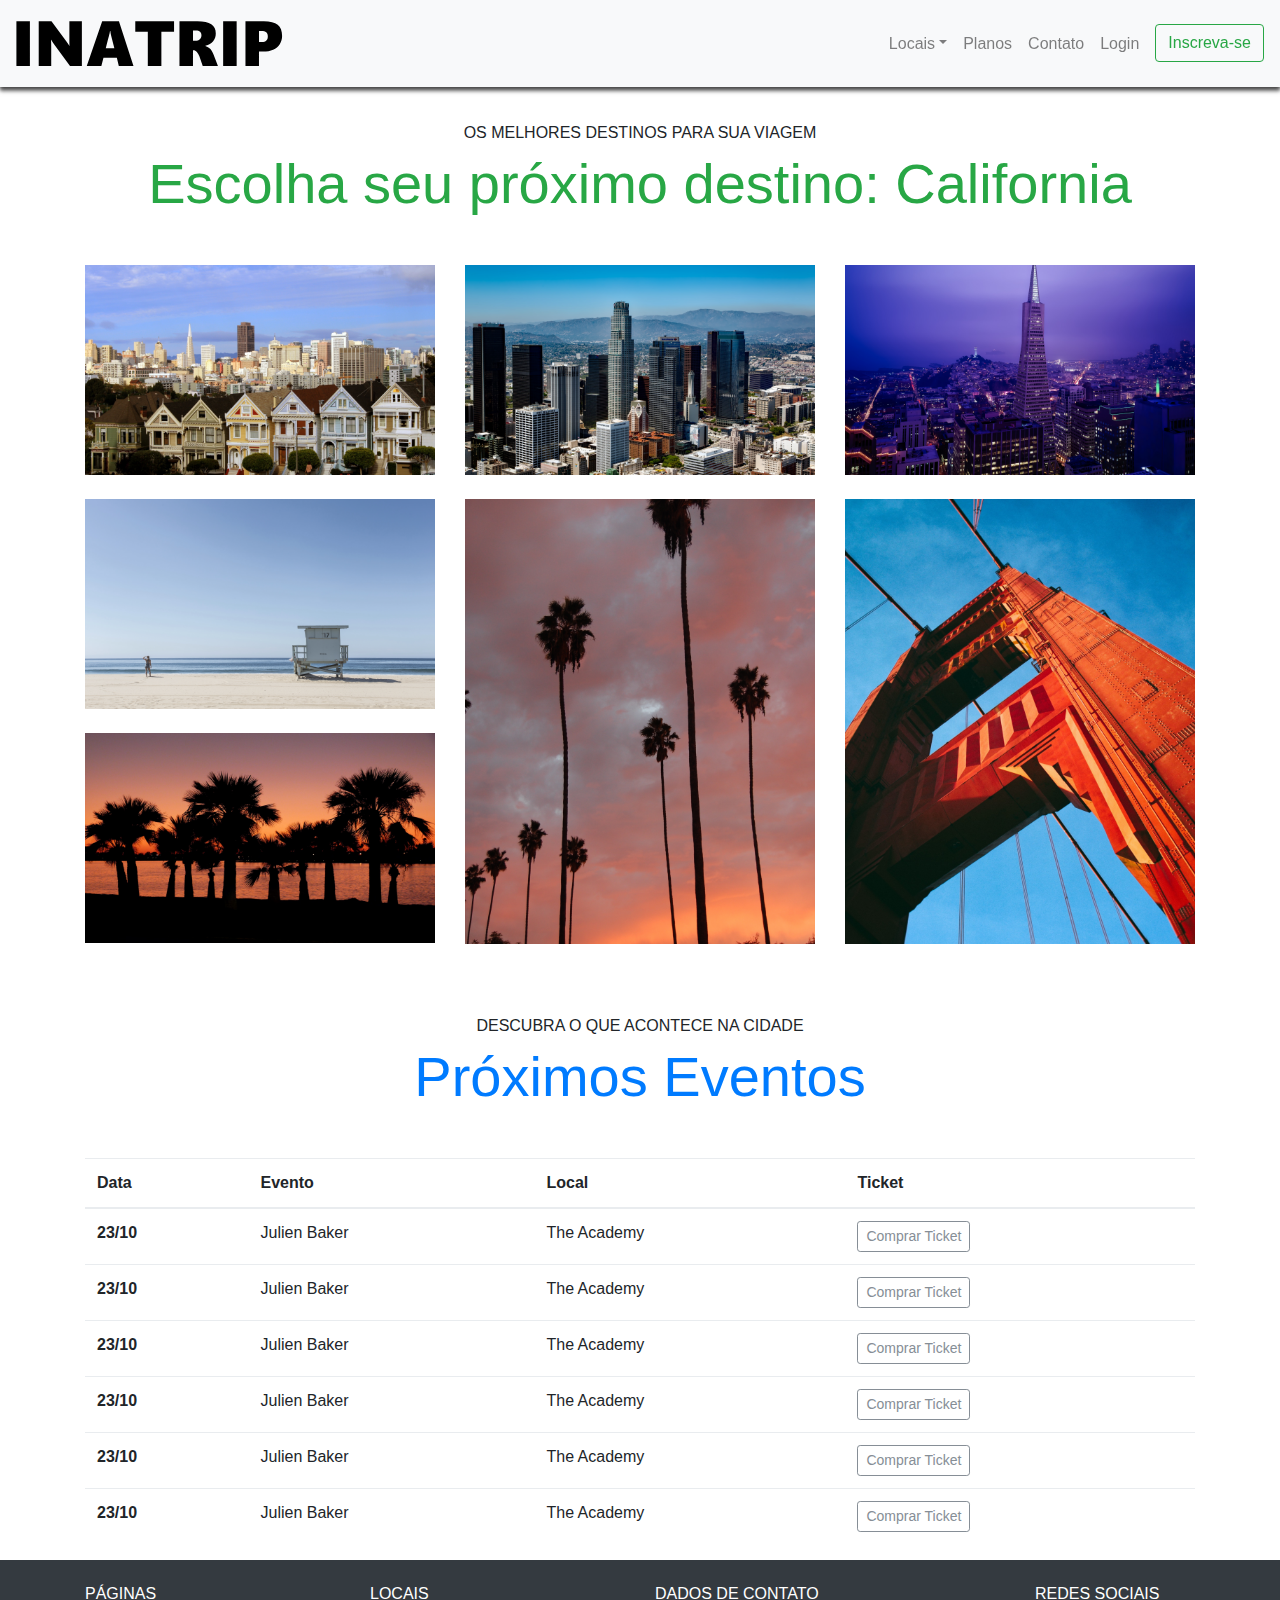
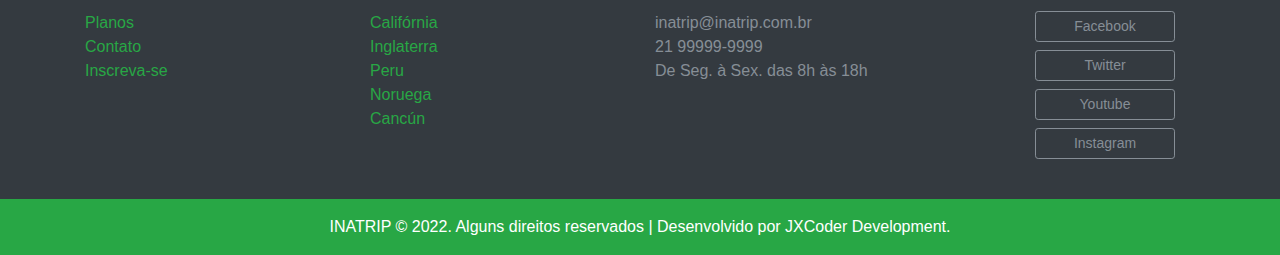
==== california.html @ 81ffda5f "california" ====
<!DOCTYPE html>
<html>

<head>
   <title>INATRIP - Califórnia</title>

   <meta charset="utf-8">
   <meta name="viewport" content="width=device-width, initial-scale=1, shrink-to-fit=no">
   <meta name="author" content="Luiz Alberto">


   <link rel="stylesheet" href="css/bootstrap.css">
   <link rel="stylesheet" href="css/style.css">

</head>

<body>

 <!-------INÍCIO MODAL ----->
 <div class="modal fade" id="modalLogin" tabindex="-1" role="dialog" aria-labelledby="modalLoginTitulo"
    aria-hidden="true">
    <div class="modal-dialog" role="document">
       <div class="modal-content">
          <div class="modal-header">
             <h5 class="modal-title" id="modalLoginTitulo">Entre na Sua Conta</h5>
             <button type="button" class="close" data-dismiss="modal" aria-label="Close">
                <span aria-hidden="true">&times;</span>
             </button>
          </div>
          <div class="modal-body">

             <form>
                <div class="form-group">
                   <label for="loginEmail">Email</label>
                   <input type="email" class="form-control" id="loginEmail">
                </div>
                <div class="form-group">
                   <label for="loginSenha">Senha</label>
                   <input type="password" class="form-control" id="loginSenha">
                </div>
                <button type="submit" class="btn btn-success">Entrar na Conta</button>
                <small class="form-text text-muted">Esqueceu a senha? <a class="text-success" href="#">Clique
                      aqui</a>.</small>
             </form>
          </div>
       </div>
    </div>
 </div>
 <!-------FIM MODAL-------->

   <!-- INÍCIO MENU -->
   <nav class="navbar navbar-expand-md navbar-light bg-light fixed-top py-3 box-shadow">
      <a href="index.html" class="navbar-brand">
         <img src="img/logo.svg" alt="Caravan">
      </a>

      <button class="navbar-toggler" type="button" data-toggle="collapse" data-target="#navbarSupportedContent"
         aria-controls="navbarSupportedContent" aria-expanded="false" aria-label="Abrir Navegação">
         <span class="navbar-toggler-icon"></span>
      </button>

      <div class="collapse navbar-collapse" id="navbarSupportedContent">
         <ul class="navbar-nav ml-auto">
            <li class="nav-item dropdown">
               <a class="nav-link dropdown-toggle" href="#" id="navbarDropdown" role="button" data-toggle="dropdown"
                  aria-haspopup="true" aria-expanded="false">Locais</a>
               <div class="dropdown-menu" aria-labelledby="navbarDropdown">
                  <a class="dropdown-item" href="california.html">Calif´rrnia</a>
                  <a class="dropdown-item" href="california.html">Inglaterra</a>
                  <a class="dropdown-item" href="local.html">Peru</a>
                  <a class="dropdown-item" href="local.html">Noruega</a>
                  <a class="dropdown-item" href="local.html">Cancun</a>
               </div>
            </li>
            <li class="nav-item">
               <a class="nav-link" href="planos.html">Planos</a>
            </li>
            <li class="nav-item">
               <a class="nav-link" href="contato.html">Contato</a>
            </li>
            <li class="nav-item">
               <a class="nav-link" href="#" data-toggle="modal" data-target="#modalLogin">Login</a>
            </li>
            <li class="nav-item">
               <a class="btn btn-outline-success ml-md-2" href="inscricao.html">Inscreva-se</a>
            </li>
         </ul>
      </div>
   </nav>

   <!-- FIM MENU  -->

   <!-- INÍCIO ALBUM -->
   <section class="container">
      <div class="text-center my-5">
         <span class="h6 d-block">OS MELHORES DESTINOS PARA SUA VIAGEM</span>
         <h1 class="display-4 text-success">Escolha seu próximo destino: California</h1>
      </div>

      <div class="row">
         <div class="col-md">
            <img class="img-fluid mb-4" src="img/local/california/cali1.png" alt="Foto 1">
            <img class="img-fluid mb-4" src="img/local/california/cali2.png" alt="Foto 2">
            <img class="img-fluid mb-4" src="img/local/california/cali3.png" alt="Foto 3">
         </div>
         <div class="col-md">
            <img class="img-fluid mb-4" src="img/local/california/cali4.png" alt="Foto 4">
            <img class="img-fluid mb-4" src="img/local/california/cali6.png" alt="Foto 5">
         </div>
         <div class="col-md">
            <img class="img-fluid mb-4" src="img/local/california/cali5.png" alt="Foto 6">
            <img class="img-fluid mb-4" src="img/local/california/cali7.png" alt="Foto 7">
         </div>
      </div>
   </section>

   <!-- -------FIM ALBUM---------->

   <!------ INÍCIO TABELA --------->
   <section class="container">
      <div class="text-center my-5">
         <span class="h6 d-block">DESCUBRA O QUE ACONTECE NA CIDADE</span>
         <h1 class="display-4 text-primary">Próximos Eventos</h1>
      </div>
      <table class="table table-hover table-responsive-md">
         <thead>
            <tr>
               <th scope="col">Data</th>
               <th scope="col">Evento</th>
               <th scope="col">Local</th>
               <th scope="col">Ticket</th>
            </tr>
         </thead>
         <tbody>
            <tr>
               <th scope="row">23/10</th>
               <td>Julien Baker</td>
               <td>The Academy</td>
               <td><a href="#" class="btn btn-outline-secondary btn-sm">Comprar Ticket</a></td>
            </tr>
            <tr>
               <th scope="row">23/10</th>
               <td>Julien Baker</td>
               <td>The Academy</td>
               <td><a href="#" class="btn btn-outline-secondary btn-sm">Comprar Ticket</a></td>
            </tr>
            <tr>
               <th scope="row">23/10</th>
               <td>Julien Baker</td>
               <td>The Academy</td>
               <td><a href="#" class="btn btn-outline-secondary btn-sm">Comprar Ticket</a></td>
            </tr>
            <tr>
               <th scope="row">23/10</th>
               <td>Julien Baker</td>
               <td>The Academy</td>
               <td><a href="#" class="btn btn-outline-secondary btn-sm">Comprar Ticket</a></td>
            </tr>
            <tr>
               <th scope="row">23/10</th>
               <td>Julien Baker</td>
               <td>The Academy</td>
               <td><a href="#" class="btn btn-outline-secondary btn-sm">Comprar Ticket</a></td>
            </tr>
            <tr>
               <th scope="row">23/10</th>
               <td>Julien Baker</td>
               <td>The Academy</td>
               <td><a href="#" class="btn btn-outline-secondary btn-sm">Comprar Ticket</a></td>
            </tr>
         </tbody>
      </table>
   </section>

   <!------------ FIM TABELA------------>

   <!-- ------------FOOTER--------------->
   <footer class="bg-dark text-white">
      <div class="container py-4 ">
         <div class="row">
            <div class="col-md-3 col-6">
               <h4 class="h6 ">PÁGINAS</h4>
               <ul class="list-unstyled">
                  <li><a class="text-success" href=" planos.html">Planos</a></li>
                  <li><a class="text-success" href="contato.html">Contato</a></li>
                  <li><a class="text-success" href="inscricao.html">Inscreva-se</a></li>
               </ul>
            </div>
            <div class="col-md-3 col-6">
               <h4 class="h6">LOCAIS</h4>
               <ul class="list-unstyled">
                  <li><a class="text-success" href="california.html">Califórnia</a></li>
                  <li><a class="text-success" href="local.html">Inglaterra</a></li>
                  <li><a class="text-success" href="local.html">Peru</a></li>
                  <li><a class="text-success" href="local.html">Noruega</a></li>
                  <li><a class="text-success" href="local.html">Cancún</a></li>
               </ul>
            </div>
            <div class="col-md-4 col-6">
               <h4 class="h6">DADOS DE CONTATO</h4>
               <ul class="list-unstyled text-secondary">
                  <li>inatrip@inatrip.com.br</li>
                  <li>21 99999-9999</li>
                  <li>De Seg. à Sex. das 8h às 18h</li>
               </ul>
            </div>
            <div class="col-md-2 col-6">
               <h4 class="h6">REDES SOCIAIS</h4>
               <ul class="list-unstyled">
                  <li><a class="btn btn-outline-secondary btn-sm btn-block mb-2" href="https://pt-br.facebook.com/"
                        style="max-width: 140px">Facebook</a></li>
                  <li><a class="btn btn-outline-secondary btn-sm btn-block mb-2" href="https://twitter.com"
                        style="max-width: 140px">Twitter</a>
                  </li>
                  <li><a class="btn btn-outline-secondary btn-sm btn-block mb-2" href="https://www.youtube.com/"
                        style="max-width: 140px">Youtube</a>
                  </li>
                  <li><a class="btn btn-outline-secondary btn-sm btn-block mb-2" href="https://www.instagram.com/"
                        style="max-width: 140px">Instagram</a>
                  </li>
               </ul>
            </div>
         </div>
      </div>

      <div class="bg-success text-center py-3">
         <p class="mb-0">INATRIP © 2022. Alguns direitos reservados | Desenvolvido por JXCoder Development.</p>
      </div>
   </footer>

   <script type="text/javascript" src="js/jquery-3.2.1.slim.min.js"></script>
   <script type="text/javascript" src="js/popper.min.js"></script>
   <script type="text/javascript" src="js/bootstrap.js"></script>
   <script type="text/javascript" src="js/app.js"></script>
   </body>

   </html>
---- css/style.css ----
body {
  padding-top: 75px;
}

.box-shadow {
  box-shadow: 0 2px 4px 0 rgba(0, 0, 0, 0.5), 0 4px 4px 0 rgba(0, 0, 0, 0.5);
}

/*imagem de fundo do blockquote*/
#home-quote {
  background: url("../img/estrada.jpg") center center;
  background-size: cover;
}

@media (max-width: 767px) {
  #home-quote .display-4 {
    font-size: 2.5rem;
  }
  body {
    padding-top: 0px;
  }
  .fixed-top {
    position: relative;
  }
}
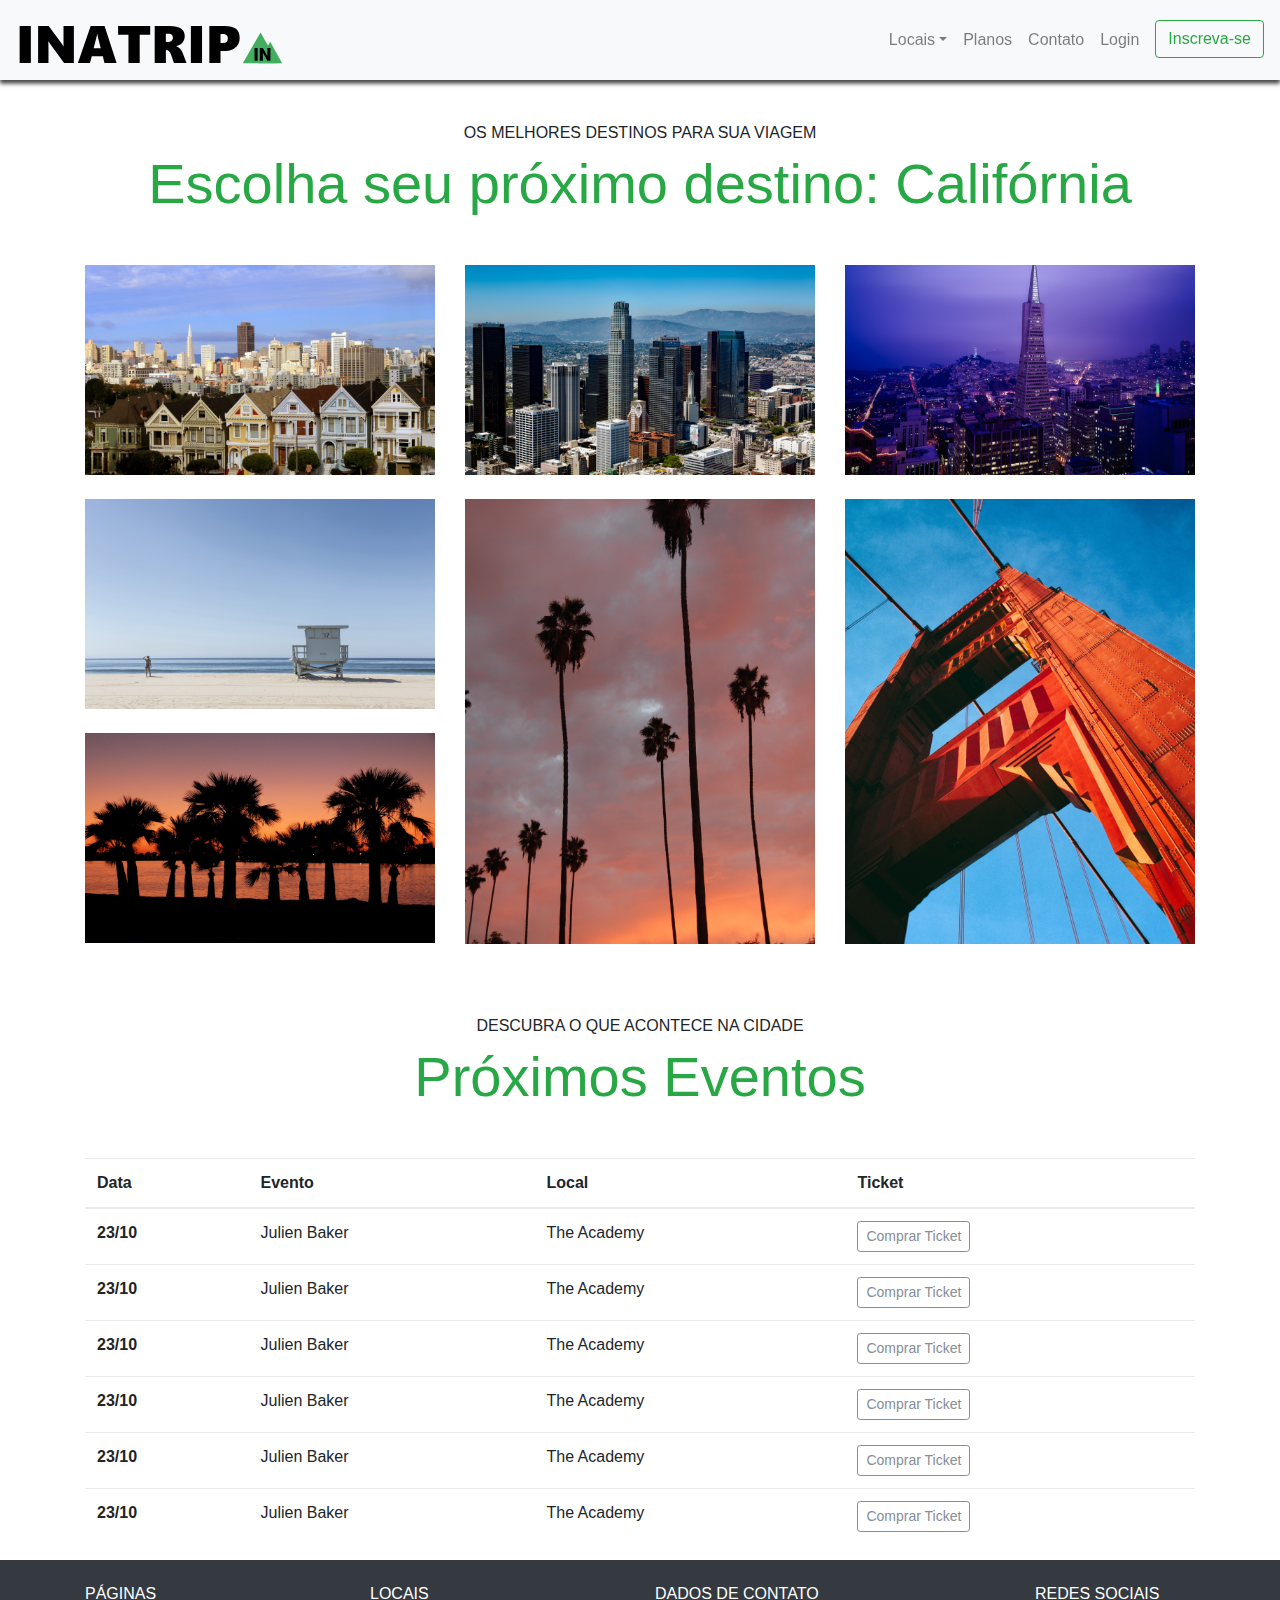
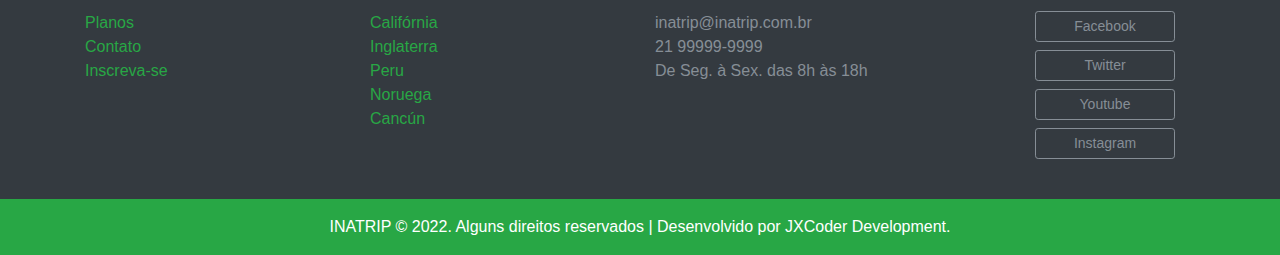
==== commit 64243d82: "fim enquanto" ====
--- a/california.html
+++ b/california.html
@@ -11,42 +11,43 @@
 
    <link rel="stylesheet" href="css/bootstrap.css">
    <link rel="stylesheet" href="css/style.css">
+   <link rel="icon" href="favicon.svg" type="motain" />
 
 </head>
 
 <body>
 
- <!-------INÍCIO MODAL ----->
- <div class="modal fade" id="modalLogin" tabindex="-1" role="dialog" aria-labelledby="modalLoginTitulo"
-    aria-hidden="true">
-    <div class="modal-dialog" role="document">
-       <div class="modal-content">
-          <div class="modal-header">
-             <h5 class="modal-title" id="modalLoginTitulo">Entre na Sua Conta</h5>
-             <button type="button" class="close" data-dismiss="modal" aria-label="Close">
-                <span aria-hidden="true">&times;</span>
-             </button>
-          </div>
-          <div class="modal-body">
-
-             <form>
-                <div class="form-group">
-                   <label for="loginEmail">Email</label>
-                   <input type="email" class="form-control" id="loginEmail">
-                </div>
-                <div class="form-group">
-                   <label for="loginSenha">Senha</label>
-                   <input type="password" class="form-control" id="loginSenha">
-                </div>
-                <button type="submit" class="btn btn-success">Entrar na Conta</button>
-                <small class="form-text text-muted">Esqueceu a senha? <a class="text-success" href="#">Clique
-                      aqui</a>.</small>
-             </form>
-          </div>
-       </div>
-    </div>
- </div>
- <!-------FIM MODAL-------->
+   <!-------INÍCIO MODAL ----->
+   <div class="modal fade" id="modalLogin" tabindex="-1" role="dialog" aria-labelledby="modalLoginTitulo"
+      aria-hidden="true">
+      <div class="modal-dialog" role="document">
+         <div class="modal-content">
+            <div class="modal-header">
+               <h5 class="modal-title" id="modalLoginTitulo">Entre na Sua Conta</h5>
+               <button type="button" class="close" data-dismiss="modal" aria-label="Close">
+                  <span aria-hidden="true">&times;</span>
+               </button>
+            </div>
+            <div class="modal-body">
+
+               <form>
+                  <div class="form-group">
+                     <label for="loginEmail">Email</label>
+                     <input type="email" class="form-control" id="loginEmail">
+                  </div>
+                  <div class="form-group">
+                     <label for="loginSenha">Senha</label>
+                     <input type="password" class="form-control" id="loginSenha">
+                  </div>
+                  <button type="submit" class="btn btn-success">Entrar na Conta</button>
+                  <small class="form-text text-muted">Esqueceu a senha? <a class="text-success" href="#">Clique
+                        aqui</a>.</small>
+               </form>
+            </div>
+         </div>
+      </div>
+   </div>
+   <!-------FIM MODAL-------->
 
    <!-- INÍCIO MENU -->
    <nav class="navbar navbar-expand-md navbar-light bg-light fixed-top py-3 box-shadow">
@@ -65,11 +66,11 @@
                <a class="nav-link dropdown-toggle" href="#" id="navbarDropdown" role="button" data-toggle="dropdown"
                   aria-haspopup="true" aria-expanded="false">Locais</a>
                <div class="dropdown-menu" aria-labelledby="navbarDropdown">
-                  <a class="dropdown-item" href="california.html">Calif´rrnia</a>
-                  <a class="dropdown-item" href="california.html">Inglaterra</a>
+                  <a class="dropdown-item" href="california.html">Califórnia</a>
+                  <a class="dropdown-item" href="Inglaterra.html">Inglaterra</a>
                   <a class="dropdown-item" href="local.html">Peru</a>
                   <a class="dropdown-item" href="local.html">Noruega</a>
-                  <a class="dropdown-item" href="local.html">Cancun</a>
+                  <a class="dropdown-item" href="local.html">Cancún</a>
                </div>
             </li>
             <li class="nav-item">
@@ -94,7 +95,7 @@
    <section class="container">
       <div class="text-center my-5">
          <span class="h6 d-block">OS MELHORES DESTINOS PARA SUA VIAGEM</span>
-         <h1 class="display-4 text-success">Escolha seu próximo destino: California</h1>
+         <h1 class="display-4 text-success">Escolha seu próximo destino: Califórnia</h1>
       </div>
 
       <div class="row">
@@ -120,7 +121,7 @@
    <section class="container">
       <div class="text-center my-5">
          <span class="h6 d-block">DESCUBRA O QUE ACONTECE NA CIDADE</span>
-         <h1 class="display-4 text-primary">Próximos Eventos</h1>
+         <h1 class="display-4 text-success">Próximos Eventos</h1>
       </div>
       <table class="table table-hover table-responsive-md">
          <thead>
@@ -190,7 +191,7 @@
                <h4 class="h6">LOCAIS</h4>
                <ul class="list-unstyled">
                   <li><a class="text-success" href="california.html">Califórnia</a></li>
-                  <li><a class="text-success" href="local.html">Inglaterra</a></li>
+                  <li><a class="text-success" href="Inglaterra.html">Inglaterra</a></li>
                   <li><a class="text-success" href="local.html">Peru</a></li>
                   <li><a class="text-success" href="local.html">Noruega</a></li>
                   <li><a class="text-success" href="local.html">Cancún</a></li>
@@ -232,6 +233,6 @@
    <script type="text/javascript" src="js/popper.min.js"></script>
    <script type="text/javascript" src="js/bootstrap.js"></script>
    <script type="text/javascript" src="js/app.js"></script>
-   </body>
-
-   </html>+</body>
+
+</html>--- a/css/style.css
+++ b/css/style.css
@@ -4,6 +4,11 @@
 
 .box-shadow {
   box-shadow: 0 2px 4px 0 rgba(0, 0, 0, 0.5), 0 4px 4px 0 rgba(0, 0, 0, 0.5);
+}
+
+.navbar-brand {
+  margin-top: -15px;
+  margin-bottom: -15px;
 }
 
 /*imagem de fundo do blockquote*/
